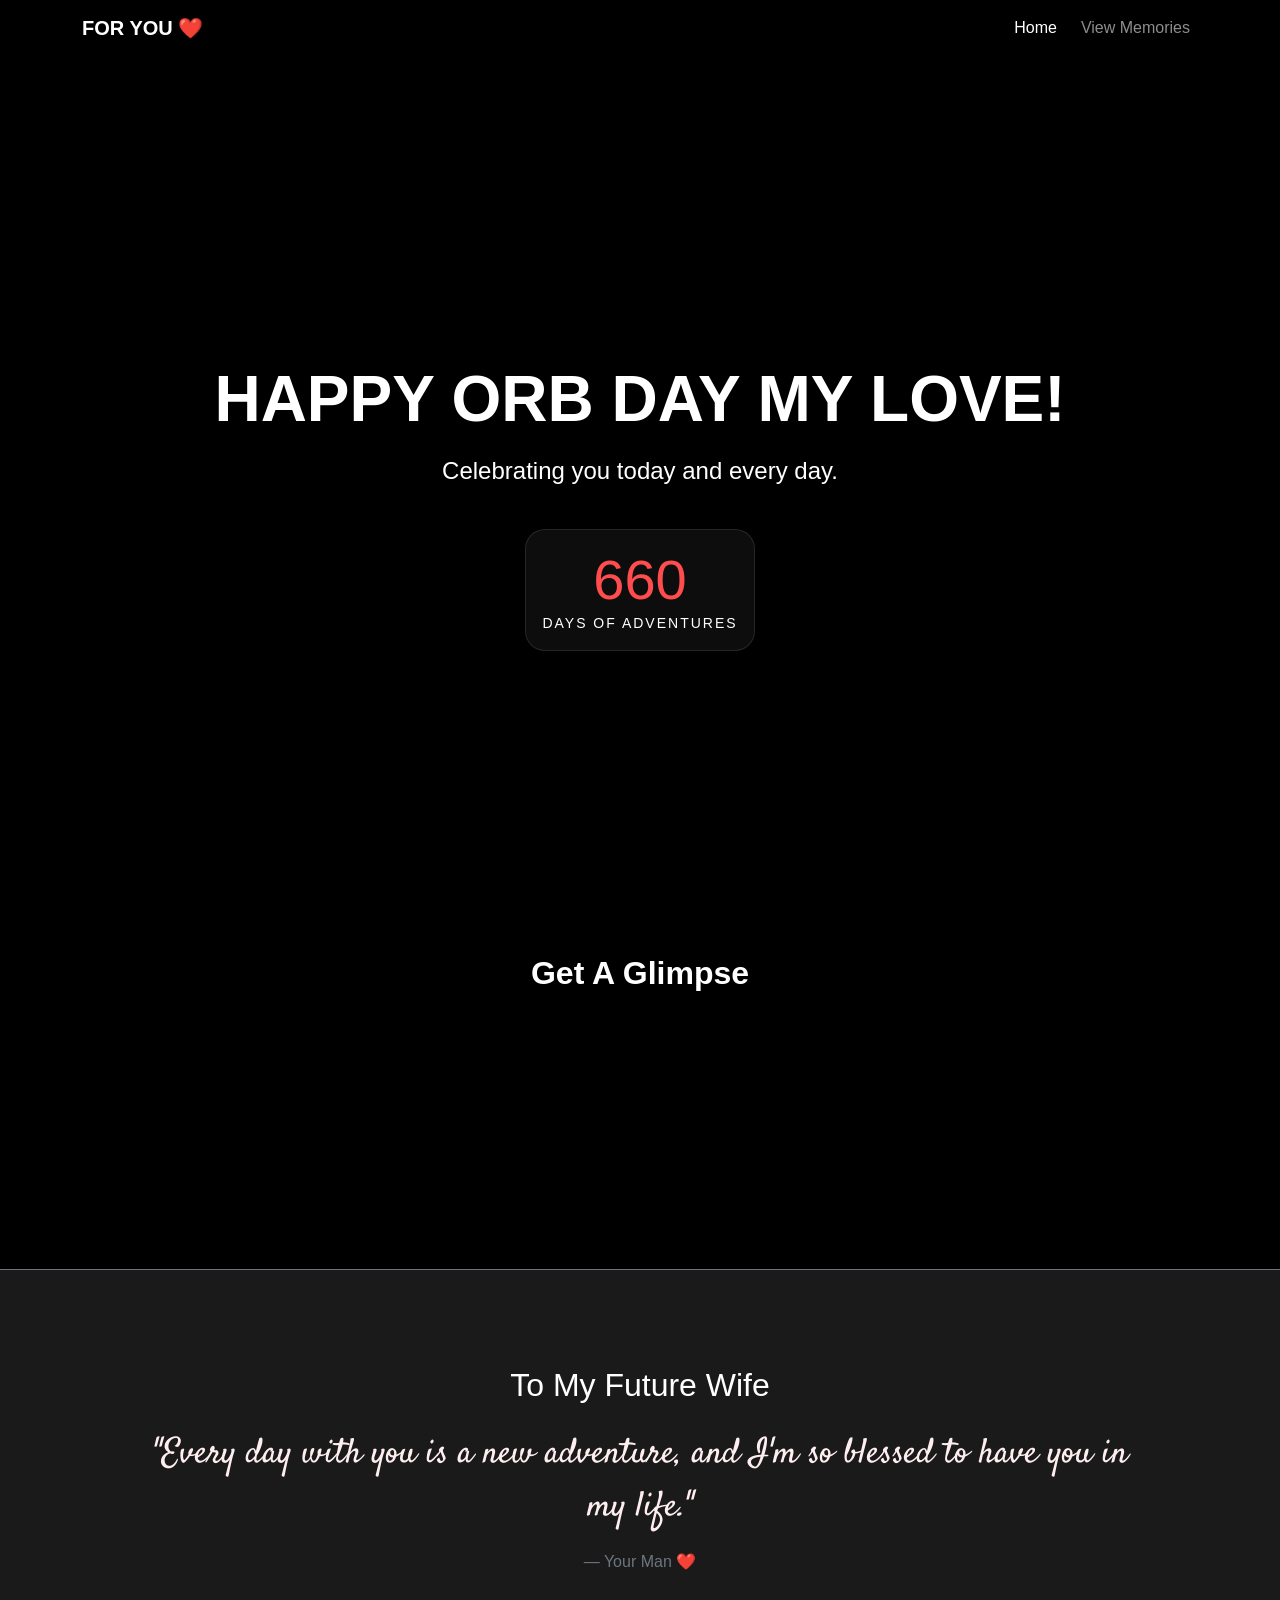
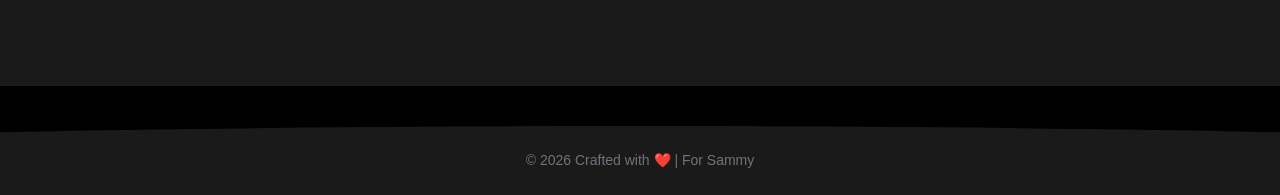
==== index.html @ 1c866a6e "Add files via upload" ====
<!DOCTYPE html>
<html lang="en">
<head>
    <meta charset="UTF-8">
    <meta name="viewport" content="width=device-width, initial-scale=1.0">
    <title>From your Man</title>
    <link href="https://cdn.jsdelivr.net/npm/bootstrap@5.3.0/dist/css/bootstrap.min.css" rel="stylesheet">
    <link rel="stylesheet" href="Sammy Style.css">
</head>
<body class="bg-dark text-white">

    <nav class="navbar navbar-expand-lg navbar-dark bg-black sticky-top shadow-sm">
        <div class="container">
            <a class="navbar-brand fw-bold" href="index.html">FOR YOU ❤️</a>
            <button class="navbar-toggler" type="button" data-bs-toggle="collapse" data-bs-target="#navbarNav">
                <span class="navbar-toggler-icon"></span>
            </button>
            <div class="collapse navbar-collapse" id="navbarNav">
                <ul class="navbar-nav ms-auto align-items-center">
                    <li class="nav-item"><a class="nav-link active" href="index.html">Home</a></li>
                    <li class="nav-item ms-lg-2"><a class="nav-link" href="memories.html">View Memories</a></li>
                </ul>
            </div>
        </div>
    </nav>

    <header class="hero-section text-center">
        <video autoplay loop muted playsinline class="hero-video">
            <source src="adventure3.mp4" type="video/mp4">
        </video>
        <div class="hero-overlay"></div>
        <div class="container hero-content animate-fade-in">
            <h1 class="display-3 display-md-1 fw-bold text-uppercase mb-3">Happy Orb Day my Love!</h1>
            <p class="lead fs-4">Celebrating you today and every day.</p>
            
            <div class="mt-4 p-3 counter-box">
                <h3 id="daysCount" class="fw-light">0</h3>
                <p class="text-uppercase small mb-0" style="letter-spacing: 2px;">Days of Adventures</p>
            </div>
        </div>
    </header>

    <section id="gallery" class="py-5">
        <div class="container">
            <h2 class="text-center mb-5 fw-bold">Get A Glimpse</h2>
            <div class="row g-3">
                <div class="col-6 col-md-4">
                    <div class="card memory-card border-0 bg-transparent">
                        <video id="adventureVideo" autoplay loop muted playsinline class="img-fluid shadow-lg">
                            <source src="adventure1.mp4" type="video/mp4">
                        </video>
                        <div class="memory-overlay">
                            <p>Sassy</p>
                            <button id="muteBtn1" class="mute-icon-btn">🔊</button>
                        </div>
                    </div>
                </div>
                <div class="col-6 col-md-4">
                    <div class="card memory-card border-0 bg-transparent">
                        <video id="vibeVideo" autoplay loop muted playsinline class="img-fluid shadow-lg">
                            <source src="adventure2.mp4" type="video/mp4">
                        </video>
                        <div class="memory-overlay">
                            <p>Beautiful</p>
                            <button id="muteBtn2" class="mute-icon-btn">🔊</button>
                        </div>
                    </div>
                </div>
                <div class="col-6 col-md-4">
                    <div class="card memory-card border-0 bg-transparent">
                        <video id="celebrationVideo" autoplay loop muted playsinline class="img-fluid shadow-lg">
                            <source src="adventure.mp4" type="video/mp4">
                        </video>
                        <div class="memory-overlay">
                            <p>Hyped</p>
                            <button id="muteBtn3" class="mute-icon-btn">🔊</button>
                        </div>
                    </div>
                </div>
            </div>
        </div>
    </section>

    <section class="py-5 bg-black text-center border-top border-secondary">
        <div class="container">
            <div class="love-note-container p-5">
                <h2 class="mb-4">To My Future Wife</h2>
                <p class="love-note-text">"Every day with you is a new adventure, and I'm so blessed to have you in my life."</p>
                <p class="mt-3 text-secondary">— Your Man ❤️</p>
            </div>
        </div>
    </section>

    <footer class="text-center py-4 bg-black">
        <p class="mb-0 text-secondary small">&copy; 2026 Crafted with ❤️ | For Sammy</p>
    </footer>

    <script src="https://cdn.jsdelivr.net/npm/bootstrap@5.3.0/dist/js/bootstrap.bundle.min.js"></script>
    <script src="Sammy JS.js"></script>
</body>
</html>
---- Sammy Style.css ----
@import url('https://fonts.googleapis.com/css2?family=Satisfy&display=swap');

:root {
    --true-black: #000000;
    --footer-gray: #1a1a1a;
    --accent-red: #ff4d4d;
}

/* 1. FORCE THE SWAP (PITCH BLACK VS SLEEK GRAY) */
.bg-dark, body {
    background-color: var(--true-black) !important;
}

.bg-black, footer, #surprise, .surprise-section {
    background-color: var(--footer-gray) !important;
}

body {
    font-family: 'Segoe UI', Roboto, sans-serif;
    color: #ffffff;
    overflow-x: hidden;
    margin: 0;
}

/* 2. HERO SECTION + BOTTOM SWOOP */
.hero-section {
    position: relative;
    height: 100vh;
    display: flex;
    align-items: center;
    justify-content: center;
    clip-path: ellipse(150% 100% at 50% 0%); /* Curved bottom */
    margin-bottom: -50px; 
    z-index: 1;
}

.hero-video {
    position: absolute;
    top: 50%;
    left: 50%;
    min-width: 100%;
    min-height: 100%;
    transform: translate(-50%, -50%);
    object-fit: cover;
    z-index: -2;
}

.hero-overlay {
    position: absolute;
    top: 0; left: 0; width: 100%; height: 100%;
    background: linear-gradient(to bottom, rgba(0,0,0,0.2), rgba(0,0,0,0.9));
    z-index: -1;
}

/* 3. MEMORY CARDS (HOVER EFFECTS RESTORED) */
.memory-card {
    position: relative;
    overflow: hidden;
    transition: transform 0.3s ease;
    border-radius: 15px;
}

.memory-card:hover {
    transform: scale(1.02); /* Slight zoom on hover */
}

.memory-card video, .memory-card img {
    width: 100%;
    height: auto;
    display: block;
    border-radius: 15px;
}

.memory-overlay {
    position: absolute;
    top: 0; left: 0; width: 100%; height: 100%;
    background: rgba(0, 0, 0, 0.6);
    display: flex;
    flex-direction: column;
    align-items: center;
    justify-content: center;
    opacity: 0; /* Hidden by default */
    transition: opacity 0.3s ease;
    border-radius: 15px;
    pointer-events: none; /* Allows clicking through to video */
}

.memory-card:hover .memory-overlay {
    opacity: 1; /* Revealed on hover */
}

/* 4. INTERACTIVE BUTTONS */
.mute-icon-btn {
    position: absolute;
    bottom: 12px;
    right: 12px;
    background: rgba(255, 255, 255, 0.2);
    backdrop-filter: blur(5px);
    border: 1px solid rgba(255, 255, 255, 0.3);
    color: white;
    border-radius: 50%;
    width: 35px;
    height: 35px;
    display: flex;
    align-items: center;
    justify-content: center;
    cursor: pointer;
    pointer-events: auto; /* Clickable even if overlay is on */
    z-index: 10;
}

/* 5. SLIM FOOTER + TOP SWOOP */
footer {
    background-color: var(--footer-gray) !important;
    clip-path: ellipse(120% 100% at 50% 100%); /* Curved top */
    padding-top: 60px !important; 
    padding-bottom: calc(15px + env(safe-area-inset-bottom)) !important; /* Slim for iPhone 15 */
    margin-top: 40px;
}

/* 6. UI & TEXT STYLING */
.counter-box {
    background: rgba(255, 255, 255, 0.05);
    backdrop-filter: blur(10px);
    border-radius: 20px;
    display: inline-block;
    border: 1px solid rgba(255, 255, 255, 0.1);
    padding: 15px 30px;
}

#daysCount {
    font-size: 3.5rem;
    color: var(--accent-red);
    margin-bottom: 0;
}

.love-note-text {
    font-family: 'Satisfy', cursive;
    font-size: clamp(1.5rem, 5vw, 2.2rem);
    color: #ffeef0;
}

.navbar {
    background-color: rgba(0, 0, 0, 0.9) !important;
    backdrop-filter: blur(5px);
}

/* 7. ANIMATIONS */
.animate-fade-in {
    animation: fadeIn 2s ease;
}

@keyframes fadeIn {
    from { opacity: 0; transform: translateY(10px); }
    to { opacity: 1; transform: translateY(0); }
}
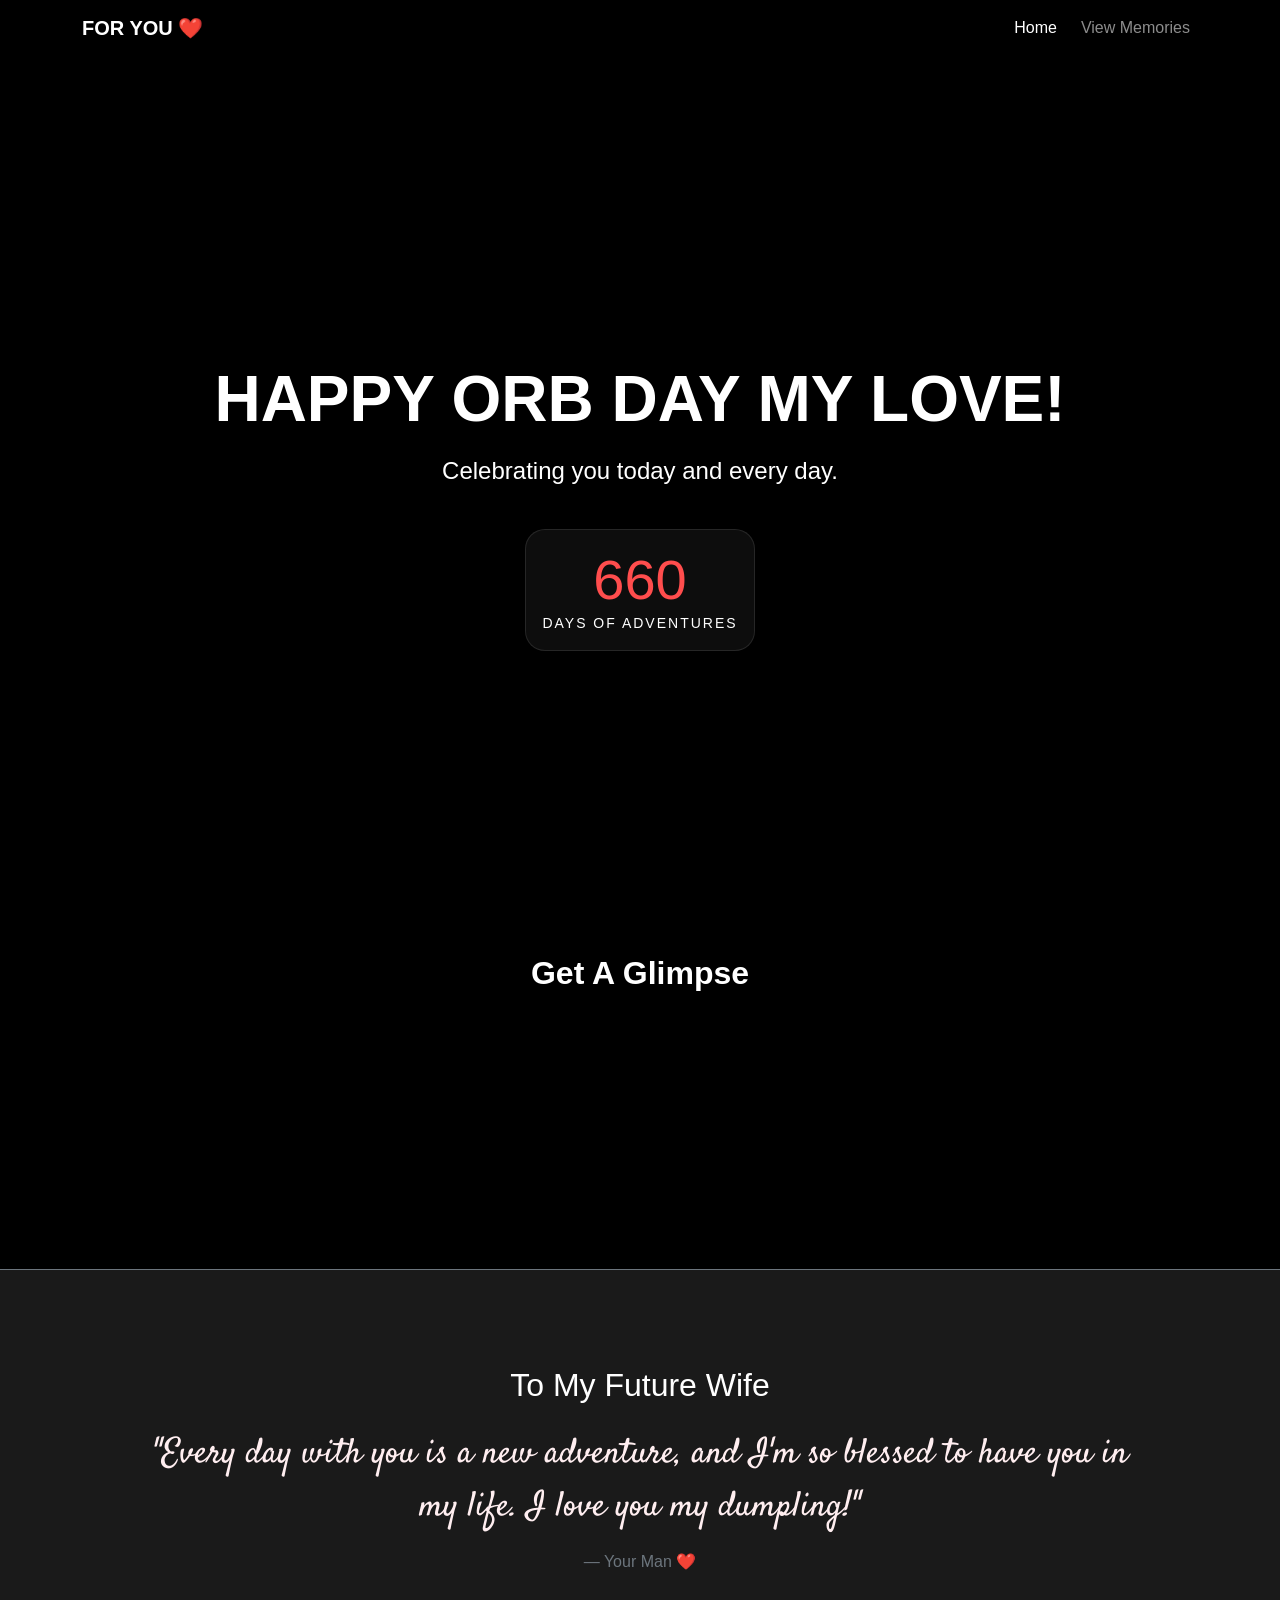
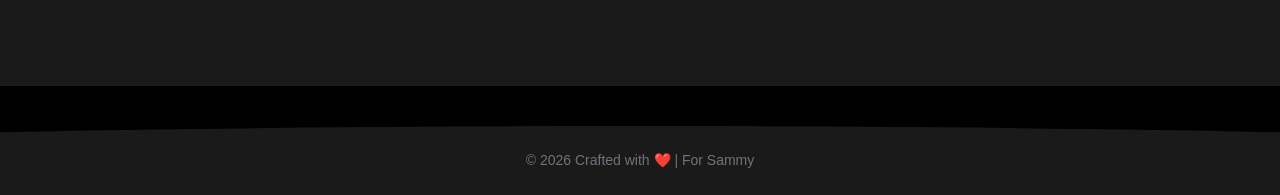
==== commit 1429dfdd: "Modify index.html Updated love note text to include a personal message." ====
--- a/index.html
+++ b/index.html
@@ -18,7 +18,7 @@
             <div class="collapse navbar-collapse" id="navbarNav">
                 <ul class="navbar-nav ms-auto align-items-center">
                     <li class="nav-item"><a class="nav-link active" href="index.html">Home</a></li>
-                    <li class="nav-item ms-lg-2"><a class="nav-link" href="memories.html">View Memories</a></li>
+                    <li class="nav-item ms-lg-2"><a class="nav-link" href="Memories.html">View Memories</a></li>
                 </ul>
             </div>
         </div>
@@ -85,7 +85,7 @@
         <div class="container">
             <div class="love-note-container p-5">
                 <h2 class="mb-4">To My Future Wife</h2>
-                <p class="love-note-text">"Every day with you is a new adventure, and I'm so blessed to have you in my life."</p>
+                <p class="love-note-text">"Every day with you is a new adventure, and I'm so blessed to have you in my life. I love you my dumpling!"</p>
                 <p class="mt-3 text-secondary">— Your Man ❤️</p>
             </div>
         </div>
@@ -98,4 +98,4 @@
     <script src="https://cdn.jsdelivr.net/npm/bootstrap@5.3.0/dist/js/bootstrap.bundle.min.js"></script>
     <script src="Sammy JS.js"></script>
 </body>
-</html>+</html>
